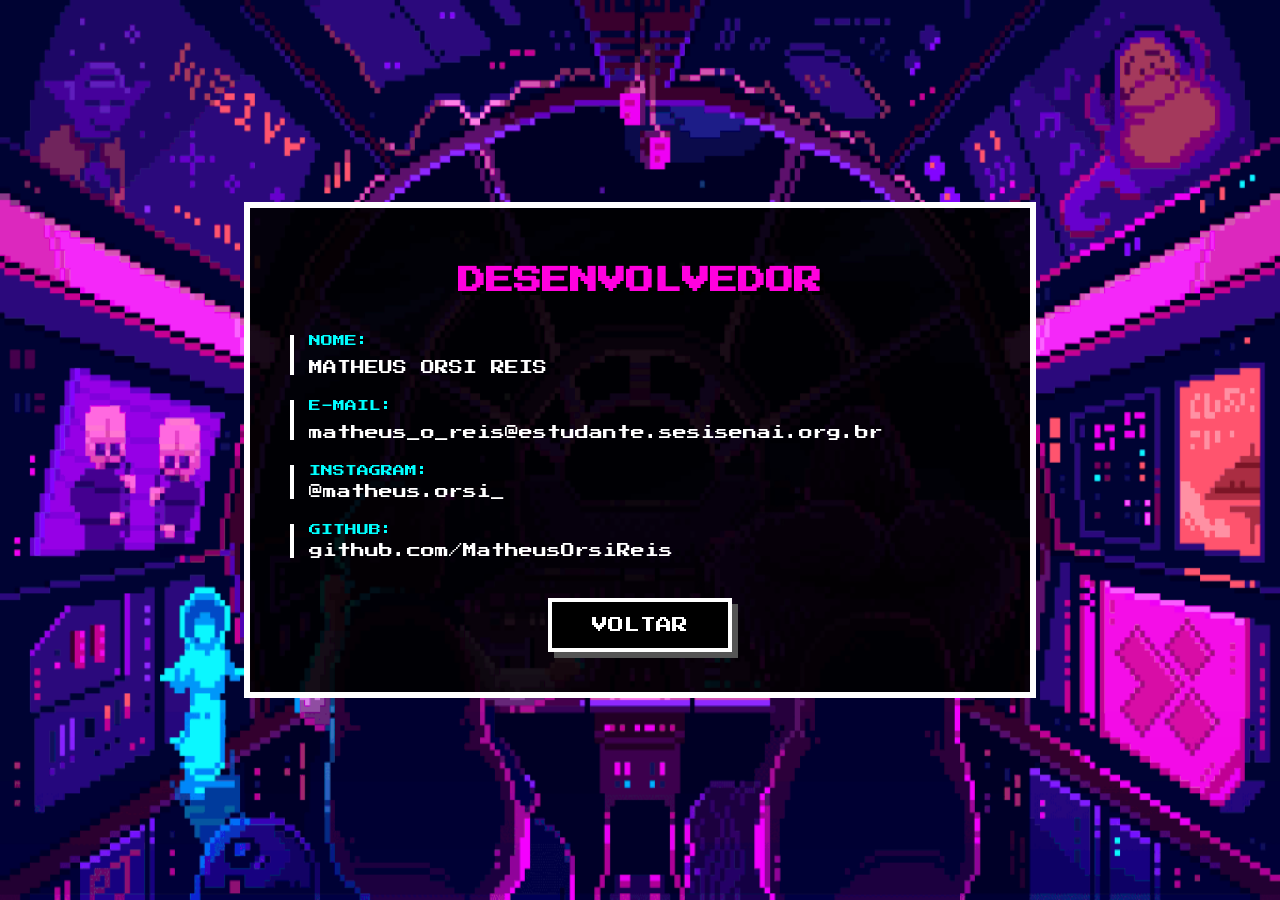
==== dev.html @ 01d61d6a "versão 2.0" ====
<!DOCTYPE html>
<html lang="pt-BR">
<head>
    <meta charset="UTF-8">
    <link rel="stylesheet" href="./dev.css">
    <link href="https://fonts.googleapis.com/css2?family=Press+Start+2P&display=swap" rel="stylesheet">
    <title>Desenvolvedor - Space Adventure</title>
</head>
<body>
    <div class="dev-container">
        <h1 class="dev-title">DESENVOLVEDOR</h1>
        
        <div class="dev-content">
            <div class="dev-card">
                <p class="label">NOME:</p>
                <p class="info">MATHEUS ORSI REIS</p>
            </div>

            <div class="dev-card">
                <p class="label">E-MAIL:</p>
                <p class="info">matheus_o_reis@estudante.sesisenai.org.br</p>
            </div>

            <div class="dev-card">
                <p class="label">INSTAGRAM:</p>
                <a href="https://instagram.com/matheus.orsi_" target="_blank" class="dev-link">@matheus.orsi_</a>
            </div>

            <div class="dev-card">
                <p class="label">GITHUB:</p>
                <a href="https://github.com/MatheusOrsiReis" target="_blank" class="dev-link">github.com/MatheusOrsiReis</a>
            </div>
        </div>

        <button class="btn-voltar" onclick="window.location.href='index.html'">VOLTAR</button>
    </div>
</body>
</html>
---- dev.css ----
@import url('https://fonts.googleapis.com/css2?family=Press+Start+2P&display=swap');

body {
    margin: 0;
    padding: 0;
    width: 100vw;
    height: 100vh;
    /* COLOQUE O LINK DA SUA IMAGEM ABAIXO */
    background-image: url('./img/navegif.gif'); 
    background-size: 100% 100%;
    background-repeat: no-repeat;
    background-position: center;
    background-color: #000;
    display: flex;
    justify-content: center;
    align-items: center;
    font-family: 'Press Start 2P', cursive;
    overflow: hidden;
}

.dev-container {
    background-color: rgba(0, 0, 0, 0.9);
    border: 6px solid #fff;
    padding: 40px;
    text-align: center;
    width: 85%;
    max-width: 700px;
}

.dev-title {
    color: #ff00de; /* Rosa neon para o título do dev */
    font-size: 28px;
    margin-bottom: 40px;
    text-shadow: 4px 4px #000;
}

.dev-content {
    text-align: left;
    margin-bottom: 40px;
}

.dev-card {
    margin-bottom: 25px;
    border-left: 4px solid #fff;
    padding-left: 15px;
}

.label {
    color: #00ffff; /* Ciano para os rótulos */
    font-size: 12px;
    margin-bottom: 8px;
}

.info, .dev-link {
    color: #fff;
    font-size: 14px;
    text-decoration: none;
    display: block;
}

.dev-link:hover {
    color: #00ff00; /* Links ficam verdes no hover */
    text-decoration: underline;
}

.btn-voltar {
    font-family: 'Press Start 2P', cursive;
    background-color: #000;
    color: #fff;
    border: 4px solid #fff;
    padding: 15px 40px;
    cursor: pointer;
    font-size: 16px;
    box-shadow: 6px 6px 0px #555;
    transition: 0.1s;
}

.btn-voltar:hover {
    background-color: #fff;
    color: #000;
    box-shadow: 0px 0px 0px transparent;
    transform: translate(6px, 6px);
}
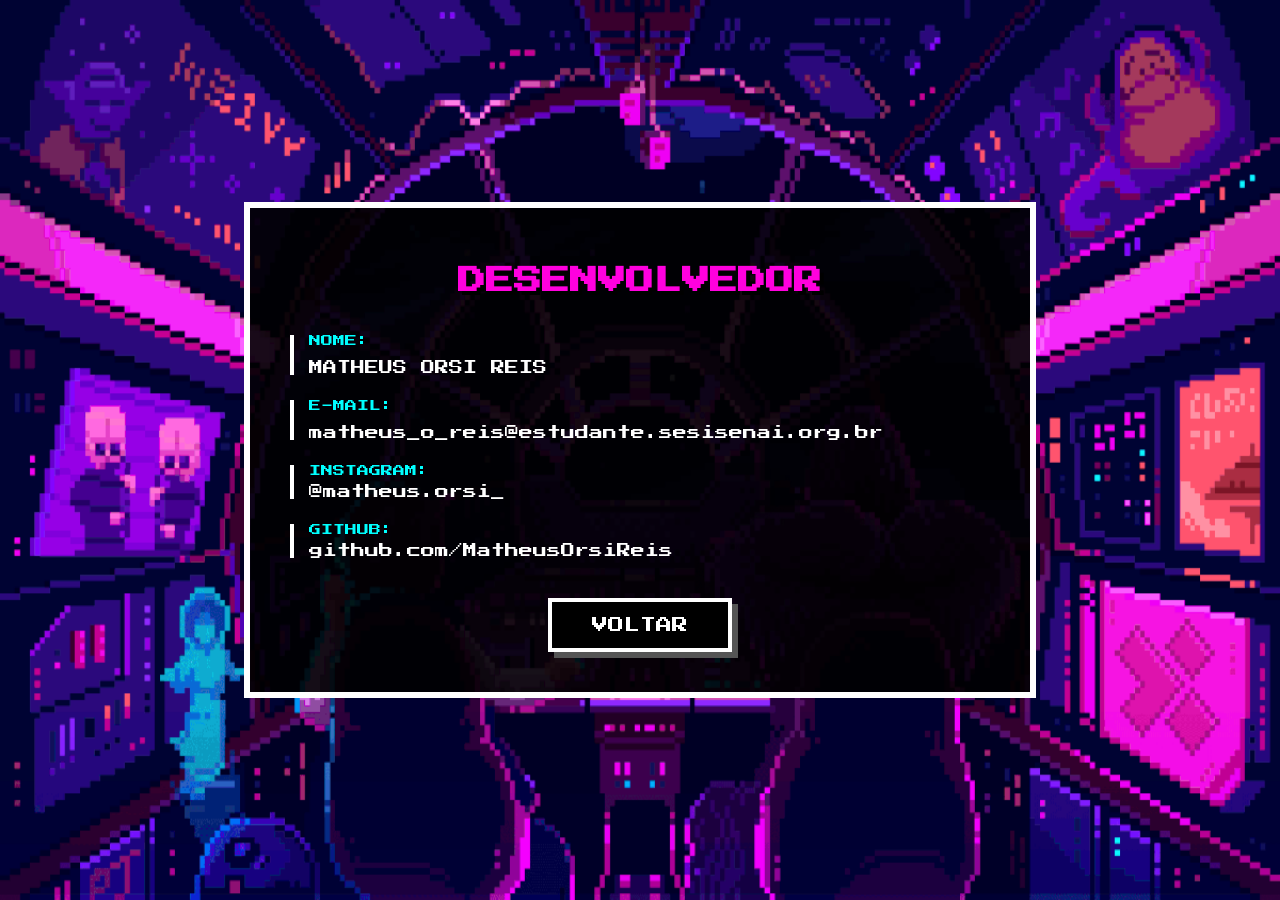
==== commit 615bda86: "versao 2.4" ====
--- a/dev.html
+++ b/dev.html
@@ -3,6 +3,7 @@
 <head>
     <meta charset="UTF-8">
     <link rel="stylesheet" href="./dev.css">
+    <link rel="shortcut icon" href="./img/incon.png" type="image/x-icon">
     <link href="https://fonts.googleapis.com/css2?family=Press+Start+2P&display=swap" rel="stylesheet">
     <title>Desenvolvedor - Space Adventure</title>
 </head>
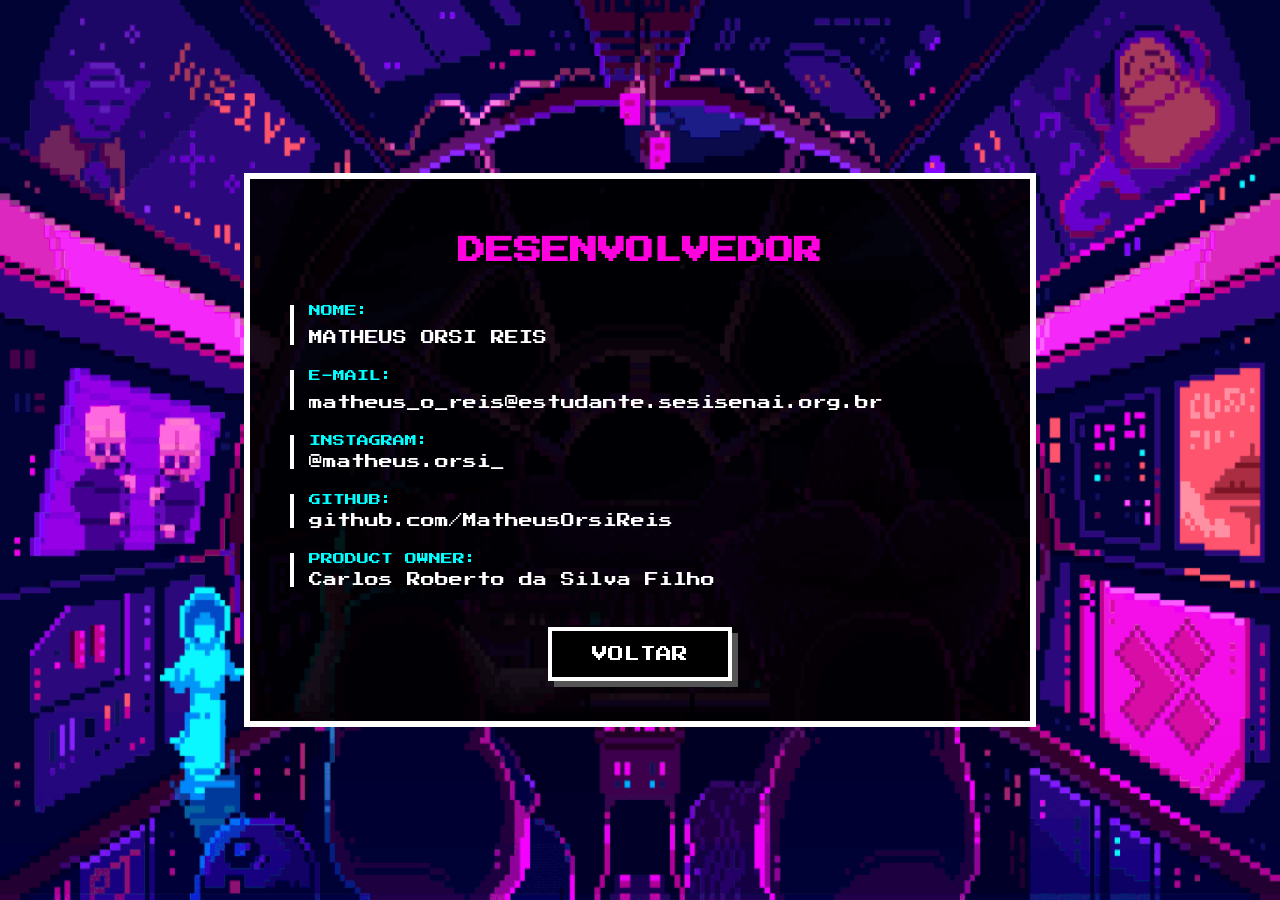
==== commit b497bce2: "versao 3.0" ====
--- a/dev.html
+++ b/dev.html
@@ -31,6 +31,10 @@
                 <p class="label">GITHUB:</p>
                 <a href="https://github.com/MatheusOrsiReis" target="_blank" class="dev-link">github.com/MatheusOrsiReis</a>
             </div>
+            <div class="dev-card">
+                <p class="label">PRODUCT OWNER:</p>
+                <a href="https://github.com/Prof-Carlos-Senai" target="_blank" class="dev-link">Carlos Roberto da Silva Filho</a>
+            </div>
         </div>
 
         <button class="btn-voltar" onclick="window.location.href='index.html'">VOLTAR</button>
